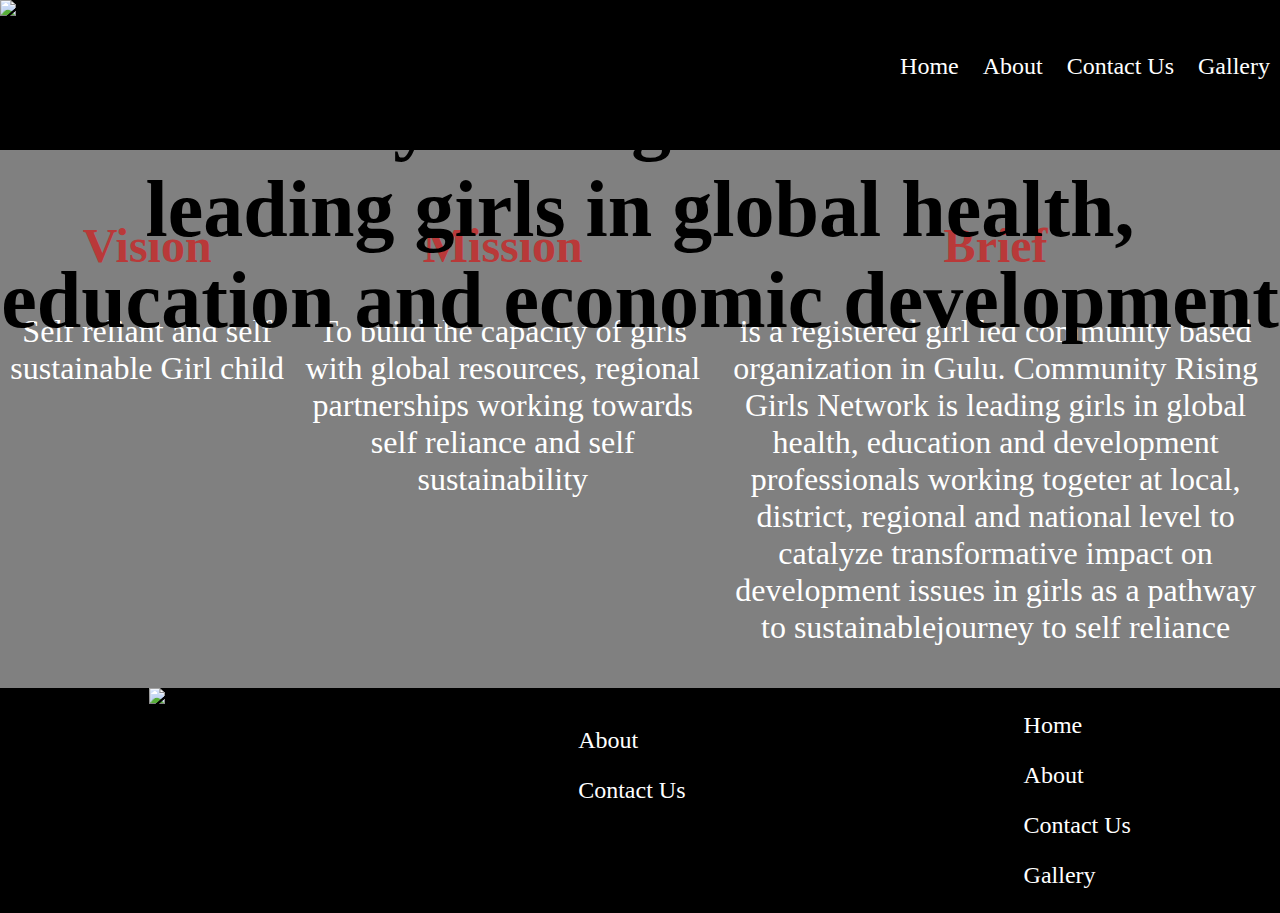
==== index.html @ b8281f57 "Add files via upload" ====
<!DOCTYPE html>
<html lang="en">
<head>
    <meta charset="UTF-8">
    <meta http-equiv="X-UA-Compatible" content="IE=edge">
    <meta name="viewport" content="width=device-width, initial-scale=1.0">
    <title>Community Girls Rising Network</title>
    <link rel="stylesheet" href="styles.css">
</head>
<body>
    <header>
        <div><img src="Images/logo.png" alt="CRINGN logo" id="logo" srcset=""></div>
        <div class="nav-bar">
            <ul>
                <a href="index.html">Home</a>
                <a href="about.html">About</a>
                <a href="contact.html">Contact Us</a>
                <a href="photos.html">Gallery</a>
            </ul>
        </div>
    </header>
    <section>
        <div class="welcomePage">
            
                <img src="Images/welcome.png" id = "welcome"alt="" srcset="">
                <h1 id="name">Community Rising Girls Network is leading girls in global health, education and economic development                  </h1>
            
        </div>
        <div class="brief">
            <div>
                <h2>Vision</h2>
                <p>Self reliant and self sustainable Girl child</p>
            </div>
            <div>
                <h2>Mission</h2>
                <p>To build the capacity of girls with global resources, regional
                    partnerships working towards self reliance and self sustainability</p>
            </div>
            <div>
                <h2>Brief</h2>
                <p>is a registered girl led community based organization in Gulu. 
                    Community Rising Girls Network is leading girls in global health, education and development professionals working togeter at local, district, regional and national level to catalyze transformative impact on development 
                    issues in girls as a pathway to sustainablejourney to self reliance </p>
            </div>
        </div>
    </section>
    <footer>
        <div>
            <img src="Images/logo.png" alt="CRINGN logo" id="logo" srcset=""> 
        </div>
        <div>
            <ul>
                <li>Tel: </li>
                <li><a href="about.html">About</a></li>
                <li><a href="contact.html">Contact Us</a></li>
                <li><a href=""></a></li>
            </ul>
            
        </div>
        <div>
            <ul>
                <li><a href="index.html">Home</a></li>
                <li><a href="about.html">About</a></li>
                <li><a href="contact.html">Contact Us</a></li>
                <li><a href="photos.html">Gallery</a></li>
            </ul>
        </div>
    </footer>
</body>
</html>
---- styles.css ----
*{
    box-sizing: border-box;
}
html, body{
    margin: 0;
    padding: 0;
}
body{
    display: flex;
    min-height: 100vh;
    flex-direction: column;
}
section{
    background-color: gray;
    margin-top: 150px;
    flex: 1 0 auto;
}

.brief{
    display: grid;
    grid-template-columns: 1fr 1.5fr 2fr;
    padding: 10px;
    column-gap: 1%;
    text-align: center;
}
header{
    z-index: 5;
    display: flex;
    flex-direction: row ;
    width: 100%;
    height: 150px;
    background-color: black;
    justify-content: space-between;
    position: fixed;
    top: 0px;
    left: 0px;
    padding: 0px;
    margin: 0px;
    
}
footer{
    background-color: black;
    position: relative;
    font-size: 80%;
    display: flex;
    flex-direction: row;
    justify-content: space-around;
}
.footer-body{
    margin-bottom: 40px;
}
.footer-body li > a{
    color: white;
    margin: 0px;
    padding: 0px;
    text-align: center;
}
#logo{
    width: 150px;
    
}
.welcomePage{
    position: relative;
}   
#name{
    position: absolute;
    width: 100%;
    top: 30%;
    left: 50%;
    transform: translate(-50%, -50%);
    text-align: center;
}
#welcome{
    width: 100%;
    height: auto;
}
.nav-bar a{
    padding: 10px;
    line-height: 100px;

}
a{
    text-decoration: none;
    color: white;
    height: 100px;
   
    font-size: x-large;
   
}
a:hover{
    background-color: red;
    font-weight: 700;
}
footer a{
    line-height: 50px;
}
h1{
    font-size: 5rem;
    font-weight: 900;
}
h2{
    font-size: 3rem;
    color: rgb(185, 57, 57);
    text-align: center;
}

p{
    font-size: 2rem;
    color: white;
    font-weight: 500;
}
.aboutPage{
    display: grid;
    grid-template-columns: 1fr 2fr;
    align-items: center;
    
}
.moreAbout{
    display: grid;
    grid-template-columns: 1fr 1fr 1fr;
}
.objectives{
    text-align: center;
    padding: 10px;
    margin: 20px;
}
.photo{
    display: grid;
    grid-template-columns: 1fr 1fr 1fr 1fr;
    margin: auto;
    width: 90%;
    margin-bottom: 20px;
    column-gap: 1%;
}
.photo img{
   width: 100%;
   height: 400px;
    
}
.form-container{
    margin: 20px;
    padding: 15px;
    color: white;
    margin: 0 auto;
    width: 60%;
}
.input-cnt{
    display: flex;
    margin-bottom: 15px;
}
.input-cnt:last-child{
    margin-bottom: 0px;
}
.input-cnt > i {
    min-width: 40px;
    padding: 10px;
    border-top-right-radius: 20px;
    border-bottom-right-radius: 20px;
}
.input-cnt > input[type = "text"], input[type = "email"], .input-cnt > textarea{
   outline: none;
   border: none;
   padding: 10px;
    border-top-left-radius: 20px;
    border-bottom-left-radius: 20px;
    width: 100%;
}
.textarea-icon{
    padding: 60px 10px;
}
.input-cnt > input[type = "submit"]{
    border: none;
    border-radius: 20px;
    outline: none;
    width: 20%;
    margin: 0 auto;
    font-size: 105%;
    padding: 8px;
}
.image-container{
    display: grid;
    grid-template-columns: 1fr 1fr;
    margin: 0 auto;
    width: 80%;
    box-shadow: 0 15px 30px
    rgba(0,0,0,0,30), 0 11px 8px rgba(0,0,0,0,22);
    margin-top: 20px;
    column-gap: 1%;
}
.image-container img{
    width: 100%;
    height: 500px;
}
.image-description{
    padding: 0 15px 15px 15px;
    text-align: center;
}
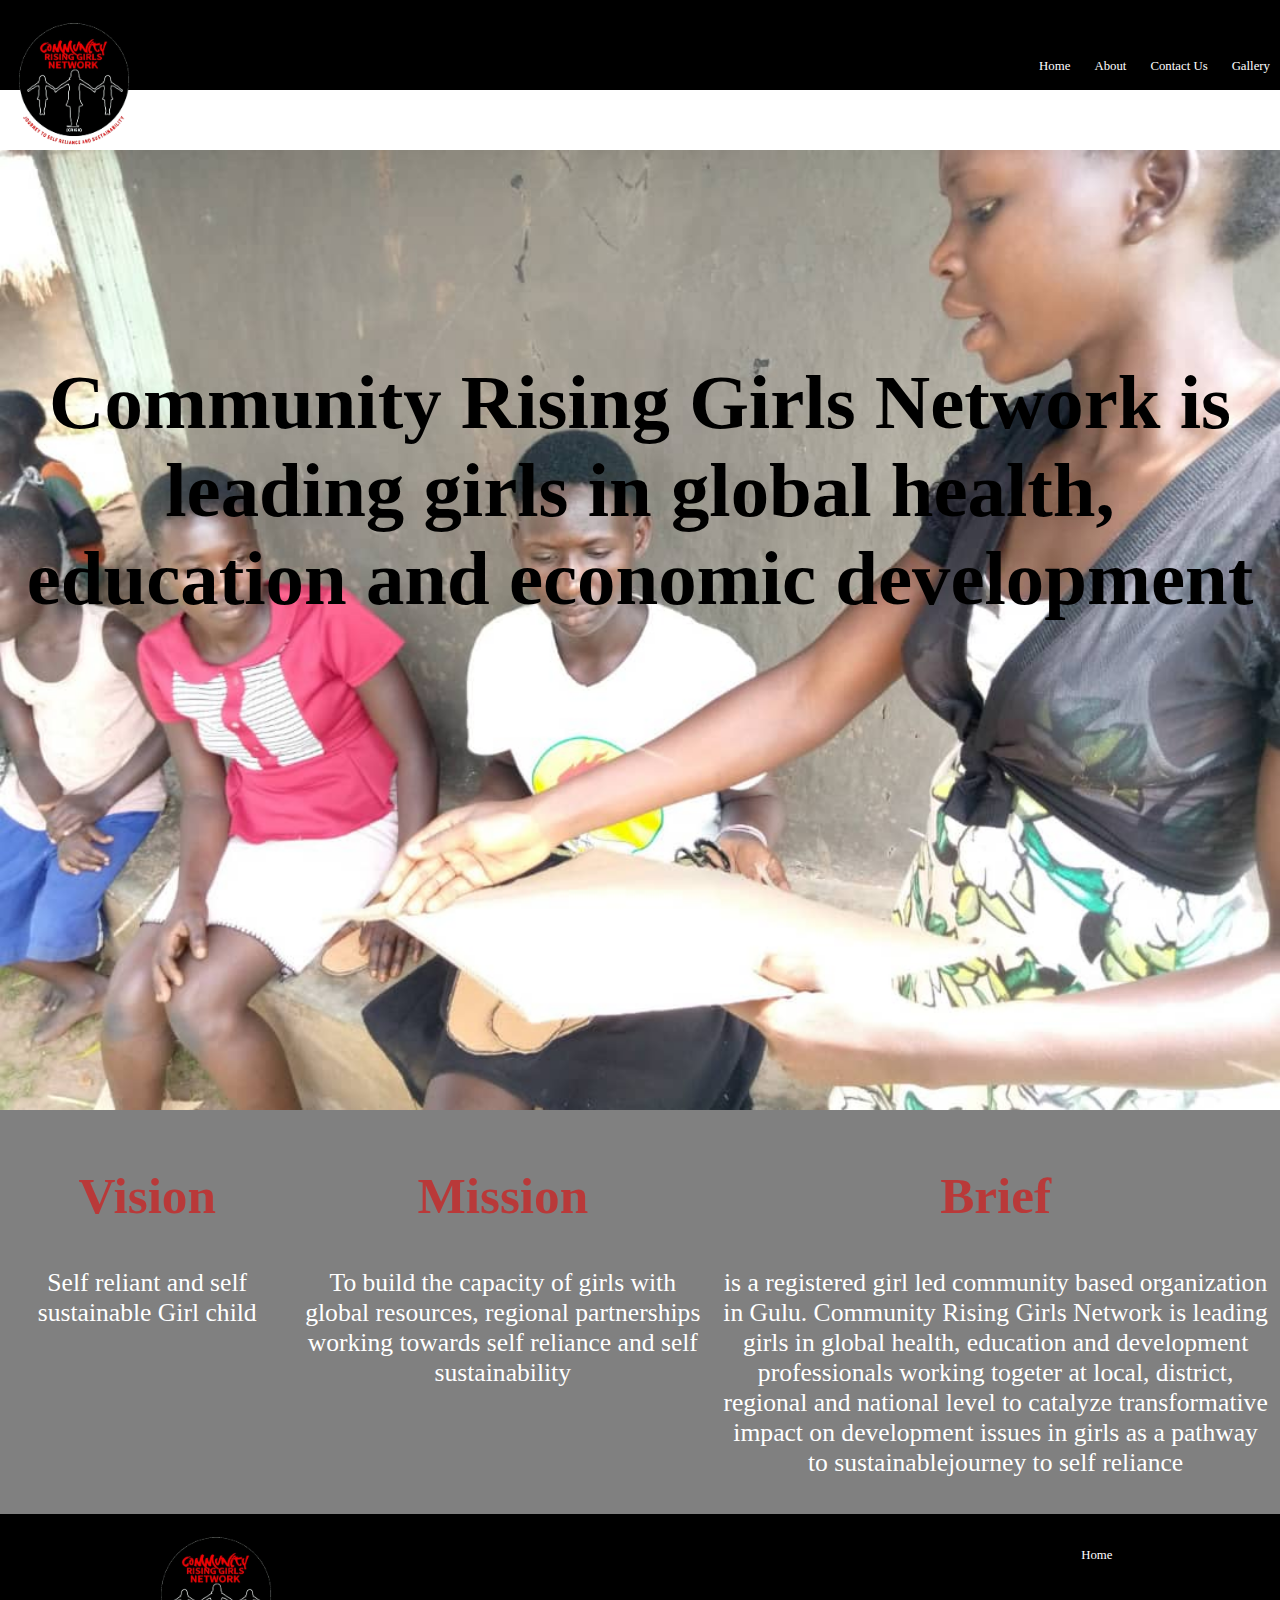
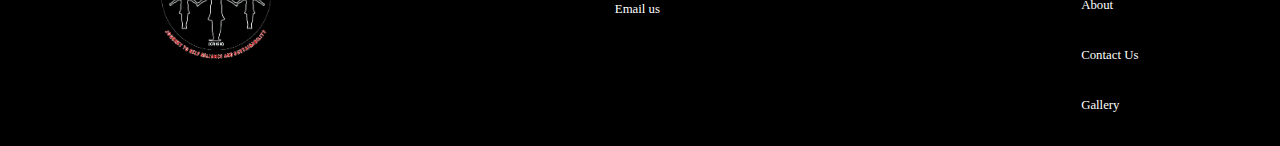
==== commit 36677a3e: "Update index.html" ====
--- a/index.html
+++ b/index.html
@@ -8,7 +8,7 @@
     <link rel="stylesheet" href="styles.css">
 </head>
 <body>
-    <header>
+   <header>
         <div><img src="Images/logo.png" alt="CRINGN logo" id="logo" srcset=""></div>
         <div class="nav-bar">
             <ul>
@@ -50,10 +50,11 @@
         </div>
         <div>
             <ul>
+                <li>For more information:</li>
                 <li>Tel: </li>
-                <li><a href="about.html">About</a></li>
-                <li><a href="contact.html">Contact Us</a></li>
-                <li><a href=""></a></li>
+                <li> 0784955014</li>
+                <li><a href="mail to;community.rgn@gmail.com">Email us</a></li>
+                
             </ul>
             
         </div>
@@ -67,4 +68,4 @@
         </div>
     </footer>
 </body>
-</html>+</html>
--- a/styles.css
+++ b/styles.css
@@ -28,7 +28,7 @@
     display: flex;
     flex-direction: row ;
     width: 100%;
-    height: 150px;
+    height: 10vh;
     background-color: black;
     justify-content: space-between;
     position: fixed;
@@ -41,13 +41,13 @@
 footer{
     background-color: black;
     position: relative;
-    font-size: 80%;
+    font-size: 1fr;
     display: flex;
     flex-direction: row;
     justify-content: space-around;
 }
 .footer-body{
-    margin-bottom: 40px;
+    margin-bottom: 1vh;
 }
 .footer-body li > a{
     color: white;
@@ -84,7 +84,7 @@
     color: white;
     height: 100px;
    
-    font-size: x-large;
+    font-size: 1vw;
    
 }
 a:hover{
@@ -95,24 +95,23 @@
     line-height: 50px;
 }
 h1{
-    font-size: 5rem;
+    font-size: 6vw;
     font-weight: 900;
 }
 h2{
-    font-size: 3rem;
+    font-size: 4vw;
     color: rgb(185, 57, 57);
     text-align: center;
 }
 
 p{
-    font-size: 2rem;
+    font-size: 2vw;
     color: white;
     font-weight: 500;
 }
 .aboutPage{
     display: grid;
-    grid-template-columns: 1fr 2fr;
-    align-items: center;
+    grid-template-columns: 1fr 3fr;
     
 }
 .moreAbout{
@@ -128,13 +127,13 @@
     display: grid;
     grid-template-columns: 1fr 1fr 1fr 1fr;
     margin: auto;
-    width: 90%;
+    width: 96%;
     margin-bottom: 20px;
     column-gap: 1%;
 }
-.photo img{
+img{
    width: 100%;
-   height: 400px;
+   height: auto;
     
 }
 .form-container{
@@ -181,7 +180,7 @@
     display: grid;
     grid-template-columns: 1fr 1fr;
     margin: 0 auto;
-    width: 80%;
+    width: 96%;
     box-shadow: 0 15px 30px
     rgba(0,0,0,0,30), 0 11px 8px rgba(0,0,0,0,22);
     margin-top: 20px;
@@ -194,4 +193,4 @@
 .image-description{
     padding: 0 15px 15px 15px;
     text-align: center;
-}+}
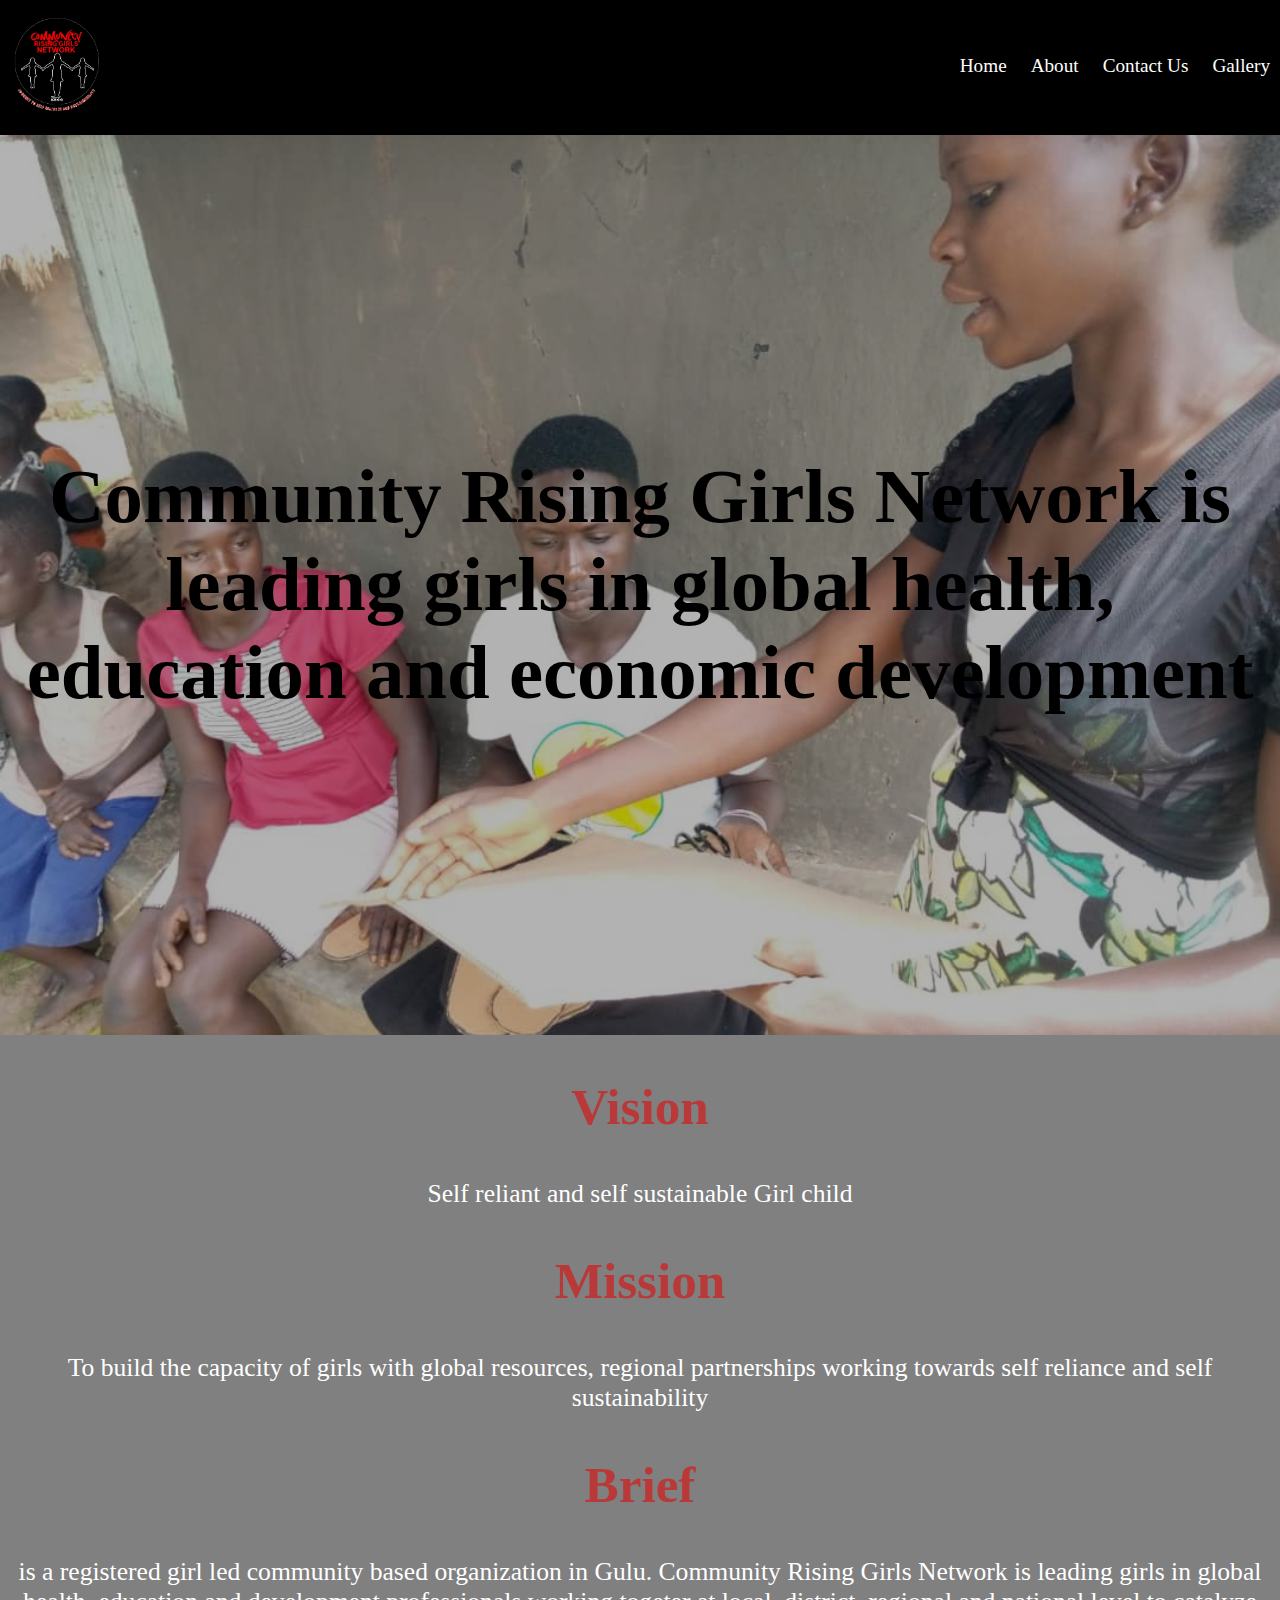
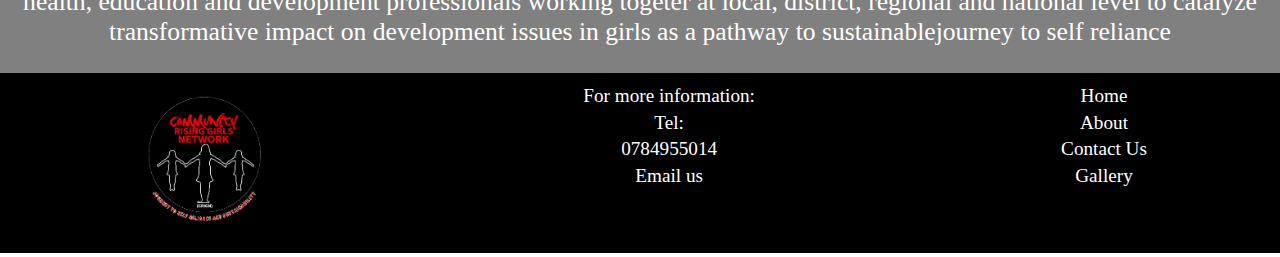
==== commit b64a1b52: "m" ====
--- a/index.html
+++ b/index.html
@@ -1,71 +1,68 @@
-<!DOCTYPE html>
-<html lang="en">
-<head>
-    <meta charset="UTF-8">
-    <meta http-equiv="X-UA-Compatible" content="IE=edge">
-    <meta name="viewport" content="width=device-width, initial-scale=1.0">
-    <title>Community Girls Rising Network</title>
-    <link rel="stylesheet" href="styles.css">
-</head>
-<body>
-   <header>
-        <div><img src="Images/logo.png" alt="CRINGN logo" id="logo" srcset=""></div>
-        <div class="nav-bar">
-            <ul>
-                <a href="index.html">Home</a>
-                <a href="about.html">About</a>
-                <a href="contact.html">Contact Us</a>
-                <a href="photos.html">Gallery</a>
-            </ul>
-        </div>
-    </header>
-    <section>
-        <div class="welcomePage">
-            
-                <img src="Images/welcome.png" id = "welcome"alt="" srcset="">
-                <h1 id="name">Community Rising Girls Network is leading girls in global health, education and economic development                  </h1>
-            
-        </div>
-        <div class="brief">
-            <div>
-                <h2>Vision</h2>
-                <p>Self reliant and self sustainable Girl child</p>
-            </div>
-            <div>
-                <h2>Mission</h2>
-                <p>To build the capacity of girls with global resources, regional
-                    partnerships working towards self reliance and self sustainability</p>
-            </div>
-            <div>
-                <h2>Brief</h2>
-                <p>is a registered girl led community based organization in Gulu. 
-                    Community Rising Girls Network is leading girls in global health, education and development professionals working togeter at local, district, regional and national level to catalyze transformative impact on development 
-                    issues in girls as a pathway to sustainablejourney to self reliance </p>
-            </div>
-        </div>
-    </section>
-    <footer>
-        <div>
-            <img src="Images/logo.png" alt="CRINGN logo" id="logo" srcset=""> 
-        </div>
-        <div>
-            <ul>
-                <li>For more information:</li>
-                <li>Tel: </li>
-                <li> 0784955014</li>
-                <li><a href="mail to;community.rgn@gmail.com">Email us</a></li>
-                
-            </ul>
-            
-        </div>
-        <div>
-            <ul>
-                <li><a href="index.html">Home</a></li>
-                <li><a href="about.html">About</a></li>
-                <li><a href="contact.html">Contact Us</a></li>
-                <li><a href="photos.html">Gallery</a></li>
-            </ul>
-        </div>
-    </footer>
-</body>
-</html>
+<!DOCTYPE html>
+<html lang="en">
+<head>
+    <meta charset="UTF-8">
+    <meta http-equiv="X-UA-Compatible" content="IE=edge">
+    <meta name="viewport" content="width=device-width, initial-scale=1.0">
+    <title>Community Girls Rising Network</title>
+    <link rel="stylesheet" href="styles.css">
+</head>
+<body>
+    <header>
+        <div><img src="Images/logo.png" alt="CRINGN logo" id="logo" srcset=""></div>
+        <div class="nav-bar">
+            <ul>
+                <a href="index.html">Home</a>
+                <a href="about.html">About</a>
+                <a href="contact.html">Contact Us</a>
+                <a href="photos.html">Gallery</a>
+            </ul>
+        </div>
+    </header>
+    <section>
+        <div class="welcomePage">
+                <h1>Community Rising Girls Network is leading girls in global health, education and economic development</h1>
+        </div>
+        <div class="brief">
+            <div>
+                <h2>Vision</h2>
+                <p>Self reliant and self sustainable Girl child</p>
+            </div>
+            <div>
+                <h2>Mission</h2>
+                <p>To build the capacity of girls with global resources, regional
+                    partnerships working towards self reliance and self sustainability</p>
+            </div>
+            <div>
+                <h2>Brief</h2>
+                <p>is a registered girl led community based organization in Gulu. 
+                    Community Rising Girls Network is leading girls in global health, education and development professionals working togeter at local, district, regional and national level to catalyze transformative impact on development 
+                    issues in girls as a pathway to sustainablejourney to self reliance </p>
+            </div>
+        </div>
+    </section>
+    <footer>
+        <div>
+            <img src="Images/logo.png" alt="CRINGN logo" id="logo" srcset=""> 
+        </div>
+        <div>
+            <ul>
+                <li>For more information:</li>
+                <li>Tel: </li>
+                <li> 0784955014</li>
+                <li><a href="mail to;community.rgn@gmail.com">Email us</a></li>
+                
+            </ul>
+            
+        </div>
+        <div>
+            <ul>
+                <li><a href="index.html">Home</a></li>
+                <li><a href="about.html">About</a></li>
+                <li><a href="contact.html">Contact Us</a></li>
+                <li><a href="photos.html">Gallery</a></li>
+            </ul>
+        </div>
+    </footer>
+</body>
+</html>--- a/styles.css
+++ b/styles.css
@@ -1,196 +1,193 @@
-*{
-    box-sizing: border-box;
-}
-html, body{
-    margin: 0;
-    padding: 0;
-}
-body{
-    display: flex;
-    min-height: 100vh;
-    flex-direction: column;
-}
-section{
-    background-color: gray;
-    margin-top: 150px;
-    flex: 1 0 auto;
-}
-
-.brief{
-    display: grid;
-    grid-template-columns: 1fr 1.5fr 2fr;
-    padding: 10px;
-    column-gap: 1%;
-    text-align: center;
-}
-header{
-    z-index: 5;
-    display: flex;
-    flex-direction: row ;
-    width: 100%;
-    height: 10vh;
-    background-color: black;
-    justify-content: space-between;
-    position: fixed;
-    top: 0px;
-    left: 0px;
-    padding: 0px;
-    margin: 0px;
-    
-}
-footer{
-    background-color: black;
-    position: relative;
-    font-size: 1fr;
-    display: flex;
-    flex-direction: row;
-    justify-content: space-around;
-}
-.footer-body{
-    margin-bottom: 1vh;
-}
-.footer-body li > a{
-    color: white;
-    margin: 0px;
-    padding: 0px;
-    text-align: center;
-}
-#logo{
-    width: 150px;
-    
-}
-.welcomePage{
-    position: relative;
-}   
-#name{
-    position: absolute;
-    width: 100%;
-    top: 30%;
-    left: 50%;
-    transform: translate(-50%, -50%);
-    text-align: center;
-}
-#welcome{
-    width: 100%;
-    height: auto;
-}
-.nav-bar a{
-    padding: 10px;
-    line-height: 100px;
-
-}
-a{
-    text-decoration: none;
-    color: white;
-    height: 100px;
-   
-    font-size: 1vw;
-   
-}
-a:hover{
-    background-color: red;
-    font-weight: 700;
-}
-footer a{
-    line-height: 50px;
-}
-h1{
-    font-size: 6vw;
-    font-weight: 900;
-}
-h2{
-    font-size: 4vw;
-    color: rgb(185, 57, 57);
-    text-align: center;
-}
-
-p{
-    font-size: 2vw;
-    color: white;
-    font-weight: 500;
-}
-.aboutPage{
-    display: grid;
-    grid-template-columns: 1fr 3fr;
-    
-}
-.moreAbout{
-    display: grid;
-    grid-template-columns: 1fr 1fr 1fr;
-}
-.objectives{
-    text-align: center;
-    padding: 10px;
-    margin: 20px;
-}
-.photo{
-    display: grid;
-    grid-template-columns: 1fr 1fr 1fr 1fr;
-    margin: auto;
-    width: 96%;
-    margin-bottom: 20px;
-    column-gap: 1%;
-}
-img{
-   width: 100%;
-   height: auto;
-    
-}
-.form-container{
-    margin: 20px;
-    padding: 15px;
-    color: white;
-    margin: 0 auto;
-    width: 60%;
-}
-.input-cnt{
-    display: flex;
-    margin-bottom: 15px;
-}
-.input-cnt:last-child{
-    margin-bottom: 0px;
-}
-.input-cnt > i {
-    min-width: 40px;
-    padding: 10px;
-    border-top-right-radius: 20px;
-    border-bottom-right-radius: 20px;
-}
-.input-cnt > input[type = "text"], input[type = "email"], .input-cnt > textarea{
-   outline: none;
-   border: none;
-   padding: 10px;
-    border-top-left-radius: 20px;
-    border-bottom-left-radius: 20px;
-    width: 100%;
-}
-.textarea-icon{
-    padding: 60px 10px;
-}
-.input-cnt > input[type = "submit"]{
-    border: none;
-    border-radius: 20px;
-    outline: none;
-    width: 20%;
-    margin: 0 auto;
-    font-size: 105%;
-    padding: 8px;
-}
-.image-container{
-    display: grid;
-    grid-template-columns: 1fr 1fr;
-    margin: 0 auto;
-    width: 96%;
-    box-shadow: 0 15px 30px
-    rgba(0,0,0,0,30), 0 11px 8px rgba(0,0,0,0,22);
-    margin-top: 20px;
-    column-gap: 1%;
-}
-.image-container img{
-    width: 100%;
-    height: 500px;
-}
-.image-description{
-    padding: 0 15px 15px 15px;
-    text-align: center;
-}
+*{
+    box-sizing: border-box;
+}
+html, body{
+    margin: 0;
+    padding: 0;
+}
+body{
+    display: flex;
+    min-height: 100vh;
+    flex-direction: column;
+}
+section{
+    background-color: gray;
+    margin-top: 15vh;
+    flex: 1 0 auto;
+}
+
+.brief{
+    text-align: center;
+}
+header{
+    z-index: 5;
+    display: flex;
+    flex-direction: row ;
+    width: 100%;
+    height: 15vh;
+    background-color: black;
+    justify-content: space-between;
+    position: fixed;
+    top: 0px;
+    left: 0px;
+    padding: 0px;
+    margin: 0px;
+    
+}
+footer{
+    background-color: black;
+    position: relative;
+    font-size: 1vw;
+    display: flex;
+    flex-direction: row;
+    justify-content: space-around;
+    height: 20vh;
+}
+.footer-body{
+    padding-bottom: 1vh ;
+}
+
+li{
+    list-style: none;
+    text-decoration: none;
+    color: white;
+    margin: 0.5vh; ;
+    padding: 0px;
+    text-align: center;
+    font-size: 1.5vw;
+}
+#logo{
+    height: 100%;
+    width: auto;
+    
+}
+.welcomePage{
+    background: linear-gradient(rgba(0,0,0,0.3),rgba(0,0,0,0.3)), url(Images/welcome.png);
+    background-repeat: no-repeat;
+    height: 100vh;
+    background-size: cover;
+    display: flex;
+    justify-content: center;
+    align-items: center;
+    text-align: center;
+}   
+.nav-bar a{
+    padding: 10px;
+    line-height: 100px;
+
+}
+a{
+    text-decoration: none;
+    color: white;
+    height: 1vh;
+    font-size: 1.5vw;  
+}
+a:hover{
+    background-color: red;
+    font-weight: 700;      
+}
+h1{
+    font-size: 6vw;
+    font-weight: 900;
+}
+h2{
+    font-size: 4vw;
+    color: rgb(185, 57, 57);
+    text-align: center;
+}
+
+p{
+    font-size: 2vw;
+    color: white;
+    font-weight: 500;
+}
+.aboutPage{
+    display: grid;
+    grid-template-columns: 1fr 3fr;
+    align-items: center;
+    
+}
+.moreAbout{
+    display: grid;
+    grid-template-columns: 1fr 1fr;
+    column-gap: 5vw;
+}
+.objectives{
+    text-align: center;
+    padding: 10px;
+    margin: 20px;
+}
+.photo{
+    display: grid;
+    grid-template-columns: 1fr 1fr 1fr 1fr;
+    margin: auto;
+    width: 100%;
+    margin-bottom: 20px;
+    column-gap: 1%;
+}
+ img{
+   width: 100%;
+   height: auto;
+}
+#wrapper{
+	width: 100vw;
+	height: 100vh;
+	overflow: hidden;
+	display: flex;
+	flex-wrap: wrap;
+	justify-content: center;
+	align-items: center;
+}
+.form{
+	width: 65vw;
+	height: 75vh;
+	border-radius: 4vw;
+}
+.form h2{
+	text-align: center;
+}
+.form input,textarea{
+	border: none;
+	border-radius: 5px;
+	margin-left: 5%;
+	width: 80%;
+	padding: 5px 5%;
+	margin-top: 3vh;
+	height: 7vh;
+	color: white;
+    font-size: 2vw;
+}
+.form textarea{
+    height: 15vh;
+}
+.form button{
+	border: none;
+	background: transparent;
+	padding: 1vw 2vw;
+	box-shadow:  1px 1px 6px #55bdb8;
+	border-radius: 5px;
+	color:red;
+    font-size: 1.5vw;
+}
+.form button:hover{
+    background-color: red;
+    color: white;
+}
+.image-container{
+    display: grid;
+    grid-template-columns: 1fr 1fr;
+    margin: 0 auto;
+    width: 96%;
+    box-shadow: 0 15px 30px
+    rgba(0,0,0,0,30), 0 11px 8px rgba(0,0,0,0,22);
+    margin-top: 20px;
+    column-gap: 1%;
+}
+.image-container img{
+    width: 100%;
+    height: 500px;
+}
+.image-description{
+    padding: 0 15px 15px 15px;
+    text-align: center;
+}